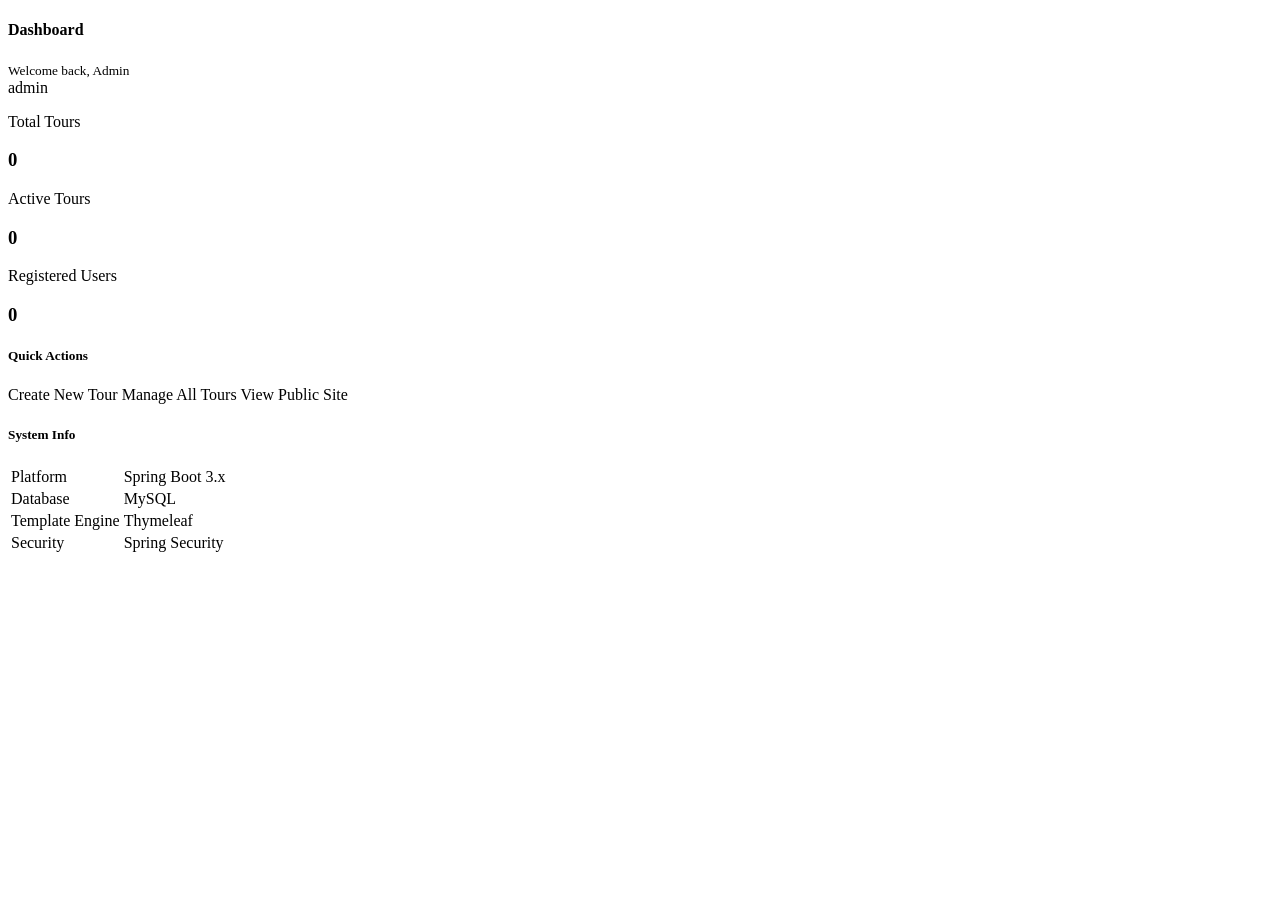
==== src/main/resources/templates/admin/dashboard.html @ 65f69360 "feat: initialize Spring Boot project with core architecture, authentication, and tour management mod" ====
<!DOCTYPE html>
<html lang="en" xmlns:th="http://www.thymeleaf.org" xmlns:sec="http://www.thymeleaf.org/extras/spring-security">

<head th:replace="~{fragments/navbar :: head('Admin Dashboard')}"></head>

<body class="admin-body">

  <div th:replace="~{fragments/admin-sidebar :: sidebar('dashboard')}"></div>

  <main class="admin-main">
    <!-- Top Bar -->
    <div class="admin-topbar">
      <div>
        <h4 class="mb-0 fw-bold">Dashboard</h4>
        <small class="text-muted">Welcome back, Admin</small>
      </div>
      <div class="d-flex align-items-center gap-3">
        <span class="text-muted small" sec:authentication="name">admin</span>
        <div class="admin-avatar"><i class="bi bi-person-fill"></i></div>
      </div>
    </div>

    <!-- Stats Cards -->
    <div class="row g-4 mb-5">
      <div class="col-md-4">
        <div class="stat-card stat-card-primary">
          <div class="stat-card-icon"><i class="bi bi-map"></i></div>
          <div>
            <p class="stat-card-label">Total Tours</p>
            <h3 class="stat-card-value" th:text="${totalTours}">0</h3>
          </div>
        </div>
      </div>
      <div class="col-md-4">
        <div class="stat-card stat-card-success">
          <div class="stat-card-icon"><i class="bi bi-check-circle"></i></div>
          <div>
            <p class="stat-card-label">Active Tours</p>
            <h3 class="stat-card-value" th:text="${activeTours}">0</h3>
          </div>
        </div>
      </div>
      <div class="col-md-4">
        <div class="stat-card stat-card-info">
          <div class="stat-card-icon"><i class="bi bi-people"></i></div>
          <div>
            <p class="stat-card-label">Registered Users</p>
            <h3 class="stat-card-value" th:text="${totalUsers}">0</h3>
          </div>
        </div>
      </div>
    </div>

    <!-- Quick Actions -->
    <div class="row g-4">
      <div class="col-md-6">
        <div class="card border-0 shadow-sm rounded-4 h-100">
          <div class="card-body p-4">
            <h5 class="fw-bold mb-3"><i class="bi bi-lightning-fill text-warning me-2"></i>Quick Actions</h5>
            <div class="d-flex flex-column gap-2">
              <a th:href="@{/admin/tours/new}" class="btn btn-primary rounded-pill px-4"><i
                  class="bi bi-plus-lg me-2"></i>Create New Tour</a>
              <a th:href="@{/admin/tours}" class="btn btn-outline-primary rounded-pill px-4"><i
                  class="bi bi-list me-2"></i>Manage All Tours</a>
              <a th:href="@{/}" target="_blank" class="btn btn-outline-secondary rounded-pill px-4"><i
                  class="bi bi-globe me-2"></i>View Public Site</a>
            </div>
          </div>
        </div>
      </div>
      <div class="col-md-6">
        <div class="card border-0 shadow-sm rounded-4 h-100">
          <div class="card-body p-4">
            <h5 class="fw-bold mb-3"><i class="bi bi-info-circle-fill text-primary me-2"></i>System Info</h5>
            <table class="table table-borderless mb-0">
              <tr>
                <td class="text-muted">Platform</td>
                <td class="fw-medium">Spring Boot 3.x</td>
              </tr>
              <tr>
                <td class="text-muted">Database</td>
                <td class="fw-medium">MySQL</td>
              </tr>
              <tr>
                <td class="text-muted">Template Engine</td>
                <td class="fw-medium">Thymeleaf</td>
              </tr>
              <tr>
                <td class="text-muted">Security</td>
                <td class="fw-medium">Spring Security</td>
              </tr>
            </table>
          </div>
        </div>
      </div>
    </div>
  </main>

  <div th:replace="~{fragments/navbar :: scripts}"></div>
</body>

</html>
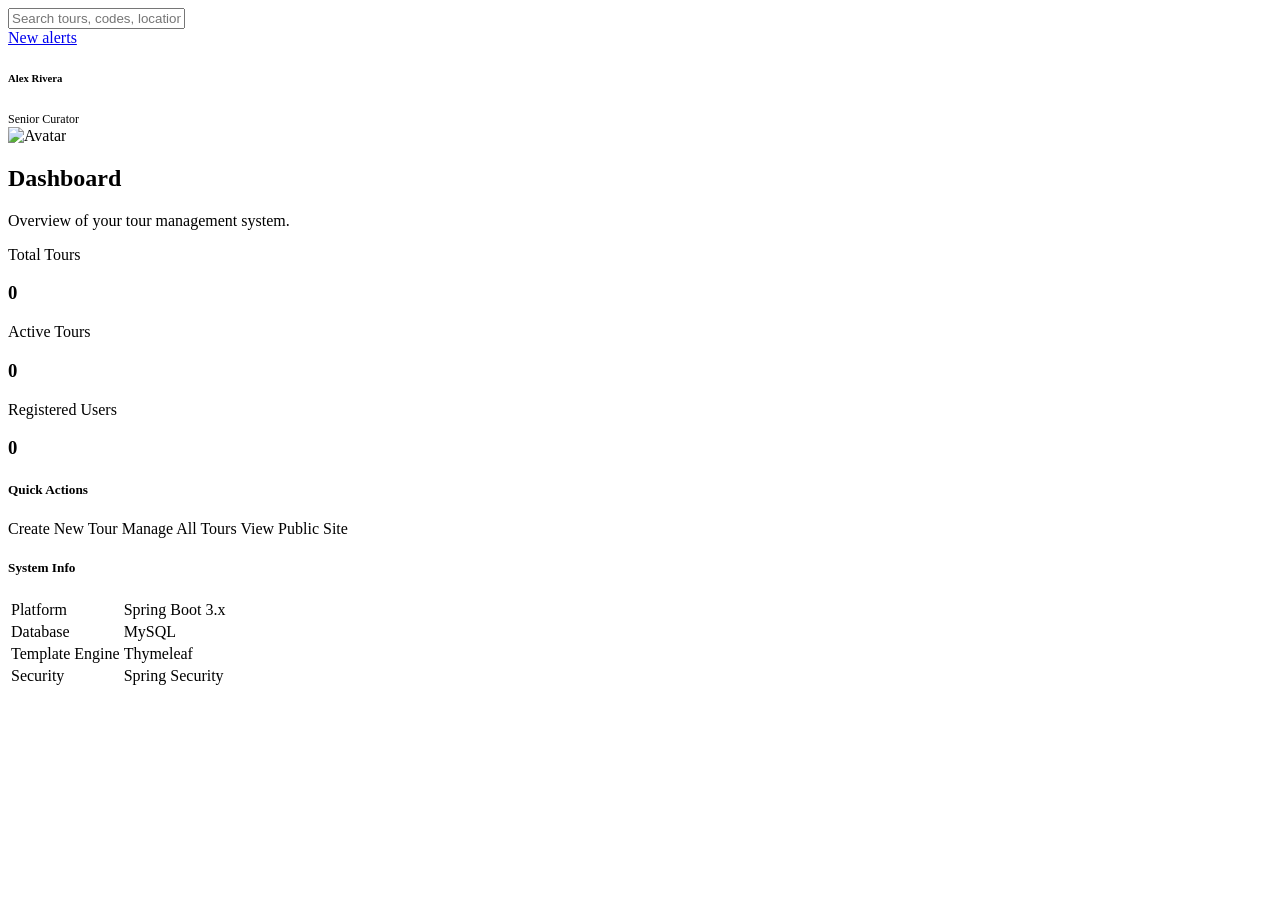
==== commit 2f31c0a8: "fix: use ajax for filter, update filter" ====
--- a/src/main/resources/templates/admin/dashboard.html
+++ b/src/main/resources/templates/admin/dashboard.html
@@ -9,14 +9,29 @@
 
   <main class="admin-main">
     <!-- Top Bar -->
-    <div class="admin-topbar">
+    <div class="admin-topbar d-flex justify-content-between align-items-center mb-4 pb-3 border-bottom border-light">
+        <div class="search-bar position-relative" style="max-width: 400px; width: 100%;">
+            <i class="bi bi-search position-absolute top-50 start-0 translate-middle-y ms-3 text-muted"></i>
+            <input type="text" class="form-control bg-light border-0 rounded-pill ps-5 py-2" placeholder="Search tours, codes, locations...">
+        </div>
+        <div class="d-flex align-items-center gap-4">
+            <a href="#" class="text-dark position-relative fs-5"><i class="bi bi-bell"></i><span class="position-absolute top-0 start-100 translate-middle p-1 bg-danger border border-light rounded-circle"><span class="visually-hidden">New alerts</span></span></a>
+            <a href="#" class="text-dark fs-5"><i class="bi bi-question-circle"></i></a>
+            <div class="d-flex align-items-center gap-2 border-start ps-4">
+                <div class="text-end">
+                    <h6 class="mb-0 fw-bold fs-6">Alex Rivera</h6>
+                    <small class="text-muted" style="font-size: 0.75rem;">Senior Curator</small>
+                </div>
+                <img src="https://ui-avatars.com/api/?name=Alex+Rivera&background=random" class="rounded-circle" width="40" height="40" alt="Avatar">
+            </div>
+        </div>
+    </div>
+
+    <!-- Header Section -->
+    <div class="d-flex justify-content-between align-items-end mb-4">
       <div>
-        <h4 class="mb-0 fw-bold">Dashboard</h4>
-        <small class="text-muted">Welcome back, Admin</small>
-      </div>
-      <div class="d-flex align-items-center gap-3">
-        <span class="text-muted small" sec:authentication="name">admin</span>
-        <div class="admin-avatar"><i class="bi bi-person-fill"></i></div>
+        <h2 class="mb-1 fw-bold text-dark">Dashboard</h2>
+        <p class="text-muted mb-0">Overview of your tour management system.</p>
       </div>
     </div>
 
